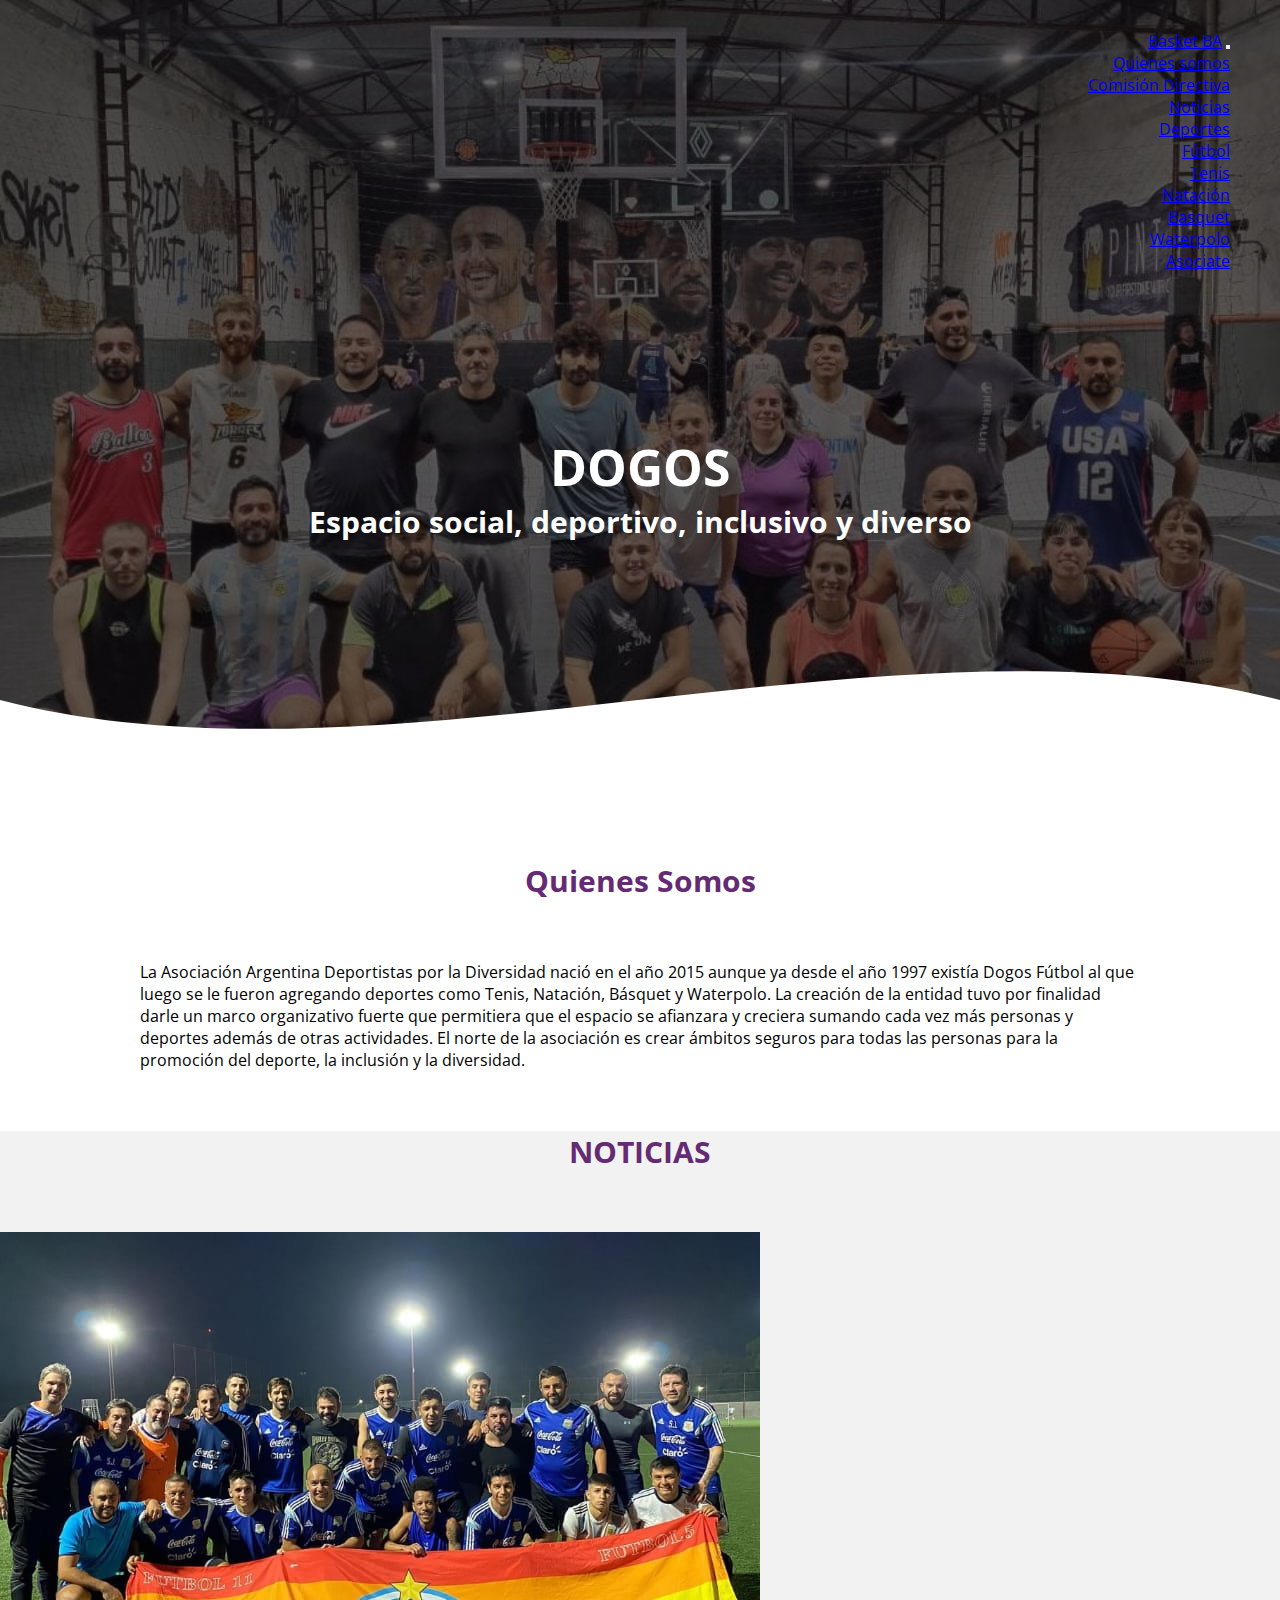
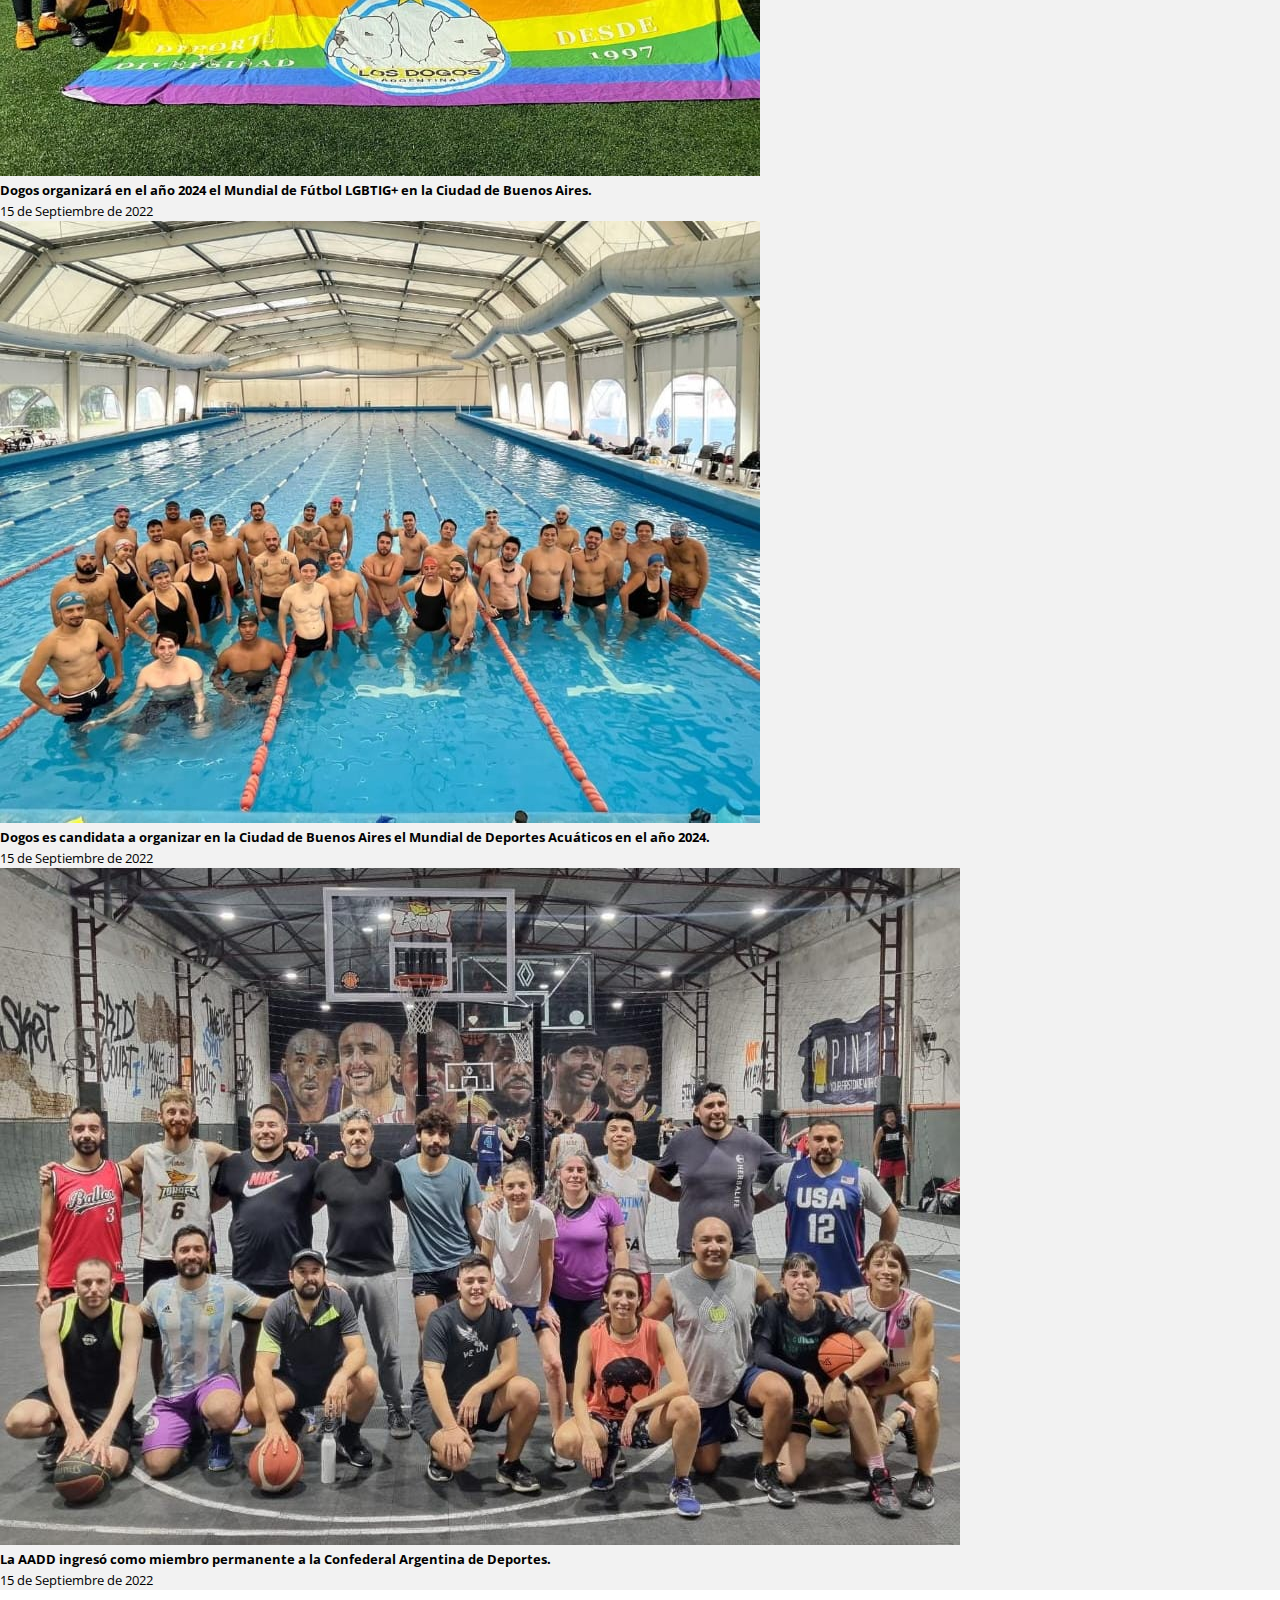
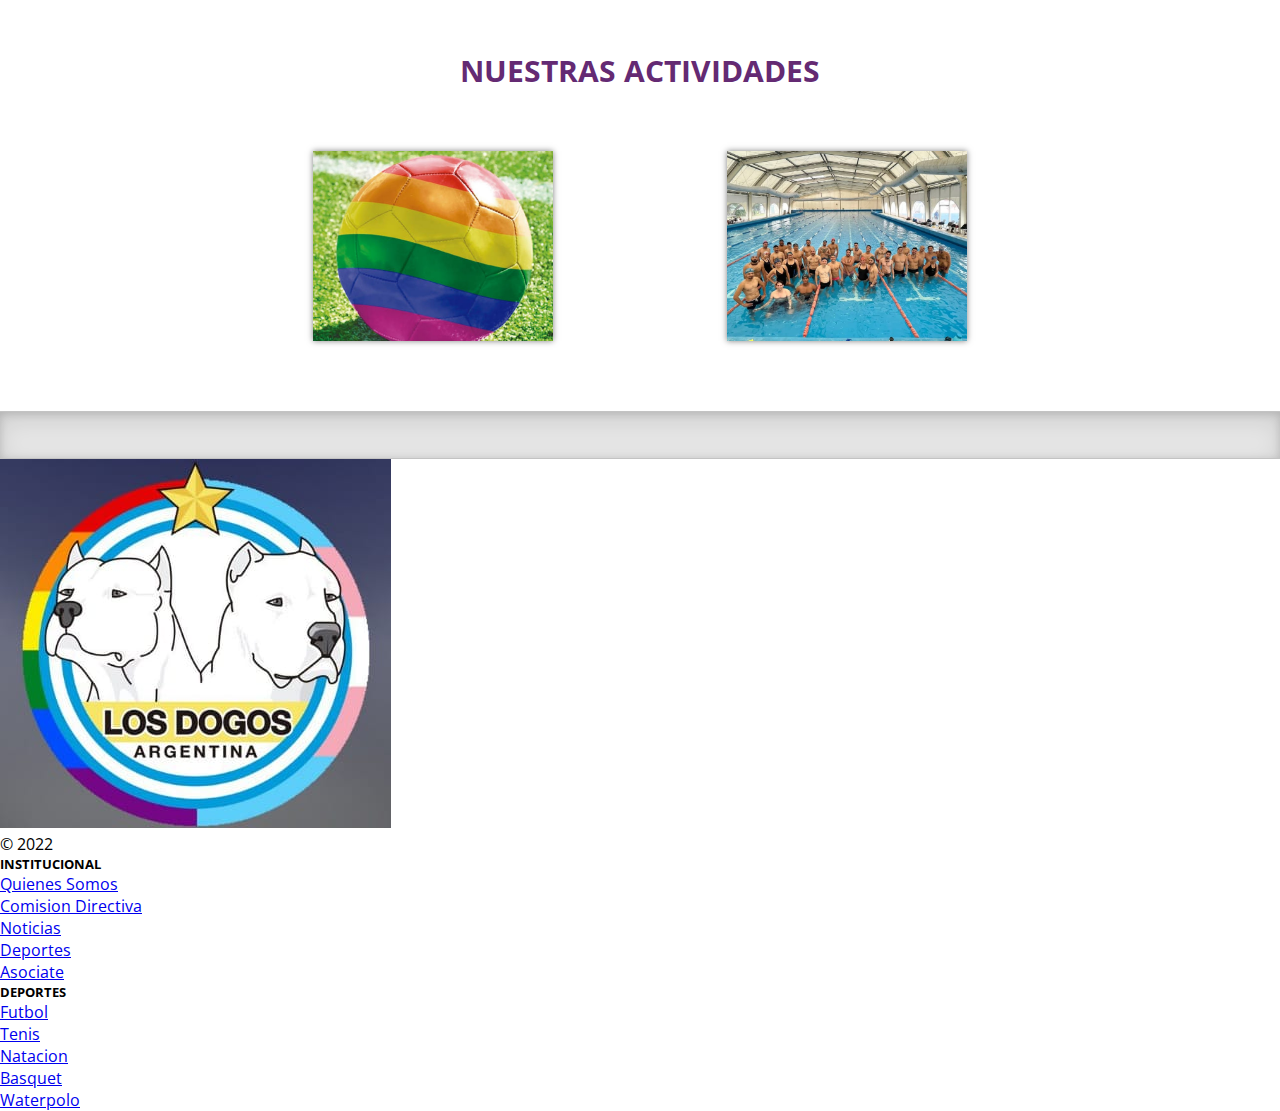
==== web/index2.html @ 5bcd7b4d "se incorpora index2.html de prueba" ====
<!DOCTYPE html>
<html lang="es">
<head>
    <meta charset="UTF-8">
    <meta http-equiv="X-UA-Compatible" content="IE=edge">
    <meta name="viewport" content="width=device-width, initial-scale=1.0">
    <title>ResponsiveWebCSS</title>
    <link rel="shortcut icon" href="img/favicon.ico" type="image/x-icon">
    <link rel="stylesheet" href="css/styles.css">
    <link rel="preconnect" href="https://fonts.googleapis.com">
    <link rel="preconnect" href="https://fonts.gstatic.com" crossorigin>
    <link href="https://fonts.googleapis.com/css2?family=Open+Sans:wght@300;400;700;800&display=swap" rel="stylesheet">
    <link href="https://cdn.jsdelivr.net/npm/bootstrap@5.2.1/dist/css/bootstrap.min.css" rel="stylesheet" integrity="sha384-iYQeCzEYFbKjA/T2uDLTpkwGzCiq6soy8tYaI1GyVh/UjpbCx/TYkiZhlZB6+fzT" crossorigin="anonymous">
</head>
<body>
    <header>
        <nav class="navbar navbar-expand-lg bg-light">
        <div class="container-fluid">
          <a class="navbar-brand text-white" href="#">Basket BA</a>
          <button class="navbar-toggler" type="button" data-bs-toggle="collapse" data-bs-target="#navbarNavDropdown" aria-controls="navbarNavDropdown" aria-expanded="false" aria-label="Toggle navigation">
            <span class="navbar-toggler-icon"></span>
          </button>
          <div class="collapse navbar-collapse" id="navbarNavDropdown">
            <ul class="navbar-nav">
              <li class="nav-item">
                <a class="nav-link active text-white" aria-current="page" href="#">Quienes somos</a>
              </li>
              <li class="nav-item">
                <a class="nav-link active text-white" href="#">Comisión Directiva</a>
              </li>
              <li class="nav-item">
                <a class="nav-link active text-white" href="#">Noticias</a>
              </li>
              <li class="nav-item dropdown">
                <a class="nav-link dropdown-toggle active text-white" href="#" role="button" data-bs-toggle="dropdown" aria-expanded="false">
                  Deportes
                </a>
                <ul class="dropdown-menu">
                  <li><a class="dropdown-item text-white" href="#">Fútbol</a></li>
                  <li><a class="dropdown-item text-white" href="#">Tenis</a></li>
                  <li><a class="dropdown-item text-white" href="#">Natación</a></li>
                  <li><a class="dropdown-item text-white" href="#">Basquet</a></li>
                  <li><a class="dropdown-item text-white" href="#">Waterpolo</a></li>
                </ul>
              </li>
              <li class="nav-item">
                <a class="nav-link active text-white" href="#">Asociate</a>
              </li>
            </ul>
          </div>
        </div>
      </nav>
        <section class="textos-header">
            <h1>DOGOS</h1>
            <h2>Espacio social, deportivo, inclusivo y diverso</h2>
        </section>
        <div class="wave" style="height: 150px; overflow: hidden;" ><svg viewBox="0 0 500 150" preserveAspectRatio="none" style="height: 100%; width: 100%;"><path d="M0.00,49.98 C149.99,150.00 349.20,-49.98 500.00,49.98 L500.00,150.00 L0.00,150.00 Z" style="stroke: none; fill: #fff;"></path></svg></div>
    </header>
    <main>
        <section class="contenedor sobre-nosotros">
            <h2 class="titulo">Quienes Somos</h2>
            <div class="contenedor-sobre-nosotros">
                <p>La Asociación Argentina Deportistas por la Diversidad nació en el año 2015 aunque ya desde el año 1997 existía Dogos Fútbol al que luego se le fueron agregando deportes como Tenis, Natación, Básquet y Waterpolo.
                    La creación de la entidad tuvo por finalidad darle un marco organizativo fuerte que permitiera que el espacio se afianzara y creciera sumando cada vez más personas y deportes además de otras actividades.
                    El norte de la asociación es crear ámbitos seguros para todas las personas para la promoción del deporte, la inclusión y la diversidad.
                    </p>
            </div>
        </section>        
        <section class="portafolio">
            <div class="container-fluid">
                <h2 class="titulo">NOTICIAS</h2>
                <div class="container-fluid px-xl-4r px-2xl-10r">
                  <div class="row row-cols-1 row-cols-sm-1 row-cols-md-2 row-col-lg-3 my-3 justify-content-center">
                    <div class="col-12 col-md-6 mb-4 col-lg-4 p-0 px-md-2 px-lg-2">
                      <div class="card card-destacados rounded-xlg h-100 shadow">
                        <img class='card-img-top rounded-top-xlg' src='./images/noticia_futbol.jpg' alt='Card image'>                        
                        <div class="card-img-overlay card-img-autor d-none d-md-flex flex-row-reverse align-items-start">
                        </div>                        
                        <div class="card-body rounded-bottom-xlg">
                          <h5 class="card-title text-blue card-title-h-3r text-uppercase">Dogos organizará en el año 2024 el Mundial de Fútbol LGBTIG+ en la Ciudad de Buenos Aires.</h5>
                          <a href="#" class="stretched-link"></a>
                        </div>
                        <div class="card-footer text-muted rounded-bottom-xlg">
                          <small>15 de Septiembre de 2022</small>
                        </div>
                      </div>
                    </div>
                    <div class="col-12 col-md-6 mb-4 col-lg-4 p-0 px-md-2 px-lg-2">
                        <div class="card card-destacados rounded-xlg h-100 shadow">
                          <img class='card-img-top rounded-top-xlg' src='./images/noticia_natacion.jpg' alt='Card image'>                        
                          <div class="card-img-overlay card-img-autor d-none d-md-flex flex-row-reverse align-items-start">
                          </div>                        
                          <div class="card-body rounded-bottom-xlg">
                            <h5 class="card-title text-blue card-title-h-3r text-uppercase">Dogos es candidata a organizar en la Ciudad de Buenos Aires el Mundial de Deportes Acuáticos en el año 2024.</h5>
                            <a href="#" class="stretched-link"></a>
                          </div>
                          <div class="card-footer text-muted rounded-bottom-xlg">
                            <small>15 de Septiembre de 2022</small>
                          </div>
                        </div>
                      </div>                    
                      <div class="col-12 col-md-6 mb-4 col-lg-4 p-0 px-md-2 px-lg-2">
                        <div class="card card-destacados rounded-xlg h-100 shadow">
                          <img class='card-img-top rounded-top-xlg' src='./images/noticia_basquet.jpg' alt='Card image'>                        
                          <div class="card-img-overlay card-img-autor d-none d-md-flex flex-row-reverse align-items-start">
                          </div>                        
                          <div class="card-body rounded-bottom-xlg">
                            <h5 class="card-title text-blue card-title-h-3r text-uppercase">La AADD ingresó como miembro permanente a la Confederal Argentina de Deportes.</h5>
                            <a href="#" class="stretched-link"></a>
                          </div>
                          <div class="card-footer text-muted rounded-bottom-xlg">
                            <small>15 de Septiembre de 2022</small>
                          </div>
                        </div>
                      </div>                     
                  </div>
                </div>
              </div>
        </section>                
        <section class="">
            <div class="contenedor">
                <h2 class="titulo">NUESTRAS ACTIVIDADES</h2>
                <div class="galeria-port">
                    <div class="imagen-port">
                        <img src="./images/actividad_futbol.jpg" alt="">
                        <!-- <div class="hover-galeria">
                            <img src="./images/actividad_natacion.jpg" alt="">
                            <p>Nuestro trabajo</p>
                        </div> -->
                    </div>
                    <div class="imagen-port">
                        <img src="./images/noticia_natacion.jpg" alt="">
                        <!-- <div class="hover-galeria">
                            <img src="img/target.png" alt="">
                            <p>Nuestro trabajo</p>
                        </div> -->
                    </div>
                    
                </div>
            </div>
        </section>   
    </main>
    <div class="b-divider"></div>

    <div class="container-fluid">
        <footer class="row row-cols-1 row-cols-sm-2 row-cols-md-5 py-5 my-5 border-top">
          <div class="col mb-3">            
            <img src="./images/logo.jpg" alt="logo">
            <p class="text-muted">&copy; 2022</p>
          </div>
      
          <div class="col mb-3">
      
          </div>
      
          <div class="col mb-3">
            <h5>INSTITUCIONAL</h5>
            <ul class="nav flex-column">
              <li class="nav-item mb-2"><a href="#" class="nav-link p-0 text-muted">Quienes Somos</a></li>
              <li class="nav-item mb-2"><a href="#" class="nav-link p-0 text-muted">Comision Directiva</a></li>
              <li class="nav-item mb-2"><a href="#" class="nav-link p-0 text-muted">Noticias</a></li>
              <li class="nav-item mb-2"><a href="#" class="nav-link p-0 text-muted">Deportes</a></li>
              <li class="nav-item mb-2"><a href="#" class="nav-link p-0 text-muted">Asociate</a></li>
            </ul>
          </div>      
      
          <div class="col mb-3">
            <h5>DEPORTES</h5>
            <ul class="nav flex-column">
              <li class="nav-item mb-2"><a href="#" class="nav-link p-0 text-muted">Futbol</a></li>
              <li class="nav-item mb-2"><a href="#" class="nav-link p-0 text-muted">Tenis</a></li>
              <li class="nav-item mb-2"><a href="#" class="nav-link p-0 text-muted">Natacion</a></li>
              <li class="nav-item mb-2"><a href="#" class="nav-link p-0 text-muted">Basquet</a></li>
              <li class="nav-item mb-2"><a href="#" class="nav-link p-0 text-muted">Waterpolo</a></li>
            </ul>
          </div>         
        </footer>       
      </div>
</body>
<script src="https://cdn.jsdelivr.net/npm/bootstrap@5.2.1/dist/js/bootstrap.bundle.min.js" integrity="sha384-u1OknCvxWvY5kfmNBILK2hRnQC3Pr17a+RTT6rIHI7NnikvbZlHgTPOOmMi466C8" crossorigin="anonymous"></script>
</html>
---- web/css/styles.css ----
*{
    margin: 0;
    padding: 0;
    box-sizing: border-box;
}

body{
    font-family: 'open sans';
}
.contenedor{
    padding: 60px 0;
    width: 90%;
    max-width: 1000px;
    margin: auto;
    overflow: hidden;    
}
.titulo{
    color: #642a73;
    font-size: 30px;
    text-align: center;
    margin-bottom: 60px;
}
/* Header */
header{
    width: 100%;
    height: 800px;
    background: #FF0099;  /* fallback for old browsers */
    background: -webkit-linear-gradient(to right, hsla(324, 100%, 2%, 0.875), hsla(330, 25%, 3%, 0.609)), url(../images/basquet.jpg);  /* Chrome 10-25, Safari 5.1-6 */
    background: linear-gradient(to right, hsla(330, 10%, 4%, 0.629), hsla(330, 25%, 3%, 0.609)), url(../images/basquet.jpg); /* W3C, IE 10+/ Edge, Firefox 16+, Chrome 26+, Opera 12+, Safari 7+ */
    background-size: cover;
    background-attachment: fixed;
    position: relative;
}
nav{
    text-align: right;
    padding: 30px 50px 0 0;
}
nav > a{
    color: #fff;
    font-weight: 300;
    text-decoration: none;
    margin-right: 10px;
}
nav > a:hover{
    text-decoration: underline;
}
header .textos-header{
    display: flex;
    height: 430px;
    width: 100%;
    align-items: center;
    justify-content: center;
    flex-direction: column;
    text-align: center;
}

header .navbar {
    background-color: transparent !important;
  }

.textos-header h1{
    font-size: 50px;
    color: #fff;
}
.textos-header h2{
    font-size: 30px;
    color: #fff;
}
.wave{
    position: absolute;
    bottom: 0;
    width: 100%;
}
.header .navbar {
  background-color: transparent !important;
}
/* About us */
.contenedor-sobre-nosotros{
    display: flex;
    justify-content: space-evenly;
}
.imagen-about-us{
    width: 48%;
}
.sobre-nosotros .contenido-textos{
    width: 48%;
}
.contenido-textos h3{
    margin-bottom: 15px;
}
.contenido-textos h3 span{
    background: #4d0686;
    color: #fff;
    border-radius: 50%;
    display: inline-block;
    text-align: center;
    width: 30px;
    height: 30px;
    padding: 2px;
    box-shadow: 0 0 6px 0 rgba(0,0,0, .5);
    margin-right: 5px;
}
.contenido-textos p{
    padding: 0px 0px 30px 15px;
    font-weight: 300;
    text-align: justify;
}
/* Galeria */
.portafolio{
    background:#f2f2f2;
}
.galeria-port{
    display: flex;
    justify-content: space-evenly;
    flex-wrap: wrap;
}
.imagen-port{
    width: 24%;
    margin-bottom: 10px;
    overflow: hidden;
    position: relative;
    cursor: pointer;
    box-shadow: 0 0 6px 0 rgba(0,0,0, .5);
}
.imagen-port > img{
    width: 100%;
    height: 100%;
    object-fit: cover;
    display: block;
}
.hover-galeria{
    position: absolute;
    width: 100%;
    height: 100%;
    top: 0;
    transform: scale(0);
    background: hsla(273,91%,27%,0.7);
    transition: transform .5s;
    display: flex;
    justify-content: center;
    align-items: center;
    flex-direction: column;
}
.hover-galeria img{
    width: 50px;
}
.hover-galeria p{
    color: #fff;
}
.imagen-port:hover .hover-galeria{
    transform: scale(1);
}
/* Clientes */
.cards{
    display: flex;
    justify-content: space-evenly;
}
.cards .card{
    background: #4d0686;
    display: flex;
    width: 46%;
    height: 200px;
    align-items: center;
    justify-content: space-evenly;
    border-radius: 5px;
    box-shadow: 0 0 6px 0 rgba(0,0,0, .6);
}
.cards .card img{
    width: 100px;
    height: 100px;
    object-fit: cover;
    border: 3px solid #fff;
    border-radius: 50%;
    display: block;
}
.cards .card > .contenido-texto-card{
    width: 60%;
    color: #fff;
}
.cards .card > .contenido-texto-card p{
    font-weight: 300;
    padding-top: 5px;
}
/* Our team */
.about-services{
    padding-bottom: 30px;
}
.servicio-cont{
    display: flex;
    justify-content: space-between;
    align-items: center;
}
.servicio-ind{
    width: 28%;
    text-align: center;
}
.servicio-ind img{
    width: 90%;
}
.servicio-ind h3{
    margin: 10px 0;
}
.servicio-ind p{
    font-weight: 300;
    text-align: justify;
}
/* footer */
/* footer{
    background: #414141;
    padding: 60px 0 30px 0;
    margin: auto;
    overflow: hidden;
} */

.titulo-final{
    text-align: center;
    font-size: 24px;
    margin: 20px 0 0 0;
    color: #9e9797
}
@media screen and (max-width:900px){ 
    header{
        background-position: center;
    }
    .contenedor-sobre-nosotros{
        flex-direction: column;
        justify-content: center;
        align-items: center;        
    }
    .sobre-nosotros .contenido-textos{
        width: 90%;
    }
    .imagen-about-us{
        width: 90%;
    }
    /* Galery */
    .imagen-port{
        width: 44%;
    }
    /* Clients */
    .cards{
        flex-direction: column;
        justify-content: center;
        align-items: center;
    }
    .cards .card{
        width: 90%;
    }
    .cards .card:first-child{
        margin-bottom: 30px;
    }
    /* Services */
    .servicio-cont{
        justify-content: center;
        flex-direction: column;
    }
    .servicio-ind{
        width: 100%;
        text-align: center;
    }
    .servicio-ind:nth-child(1), .servicio-ind:nth-child(2){
        margin-bottom: 60px;
    }
    .servicio-ind img{
        width: 90%;
    }
}
@media screen and (max-width:500px){
    nav{
        text-align: center;
        padding: 30px 0 0 0;
    }
    nav > a{
        margin-right:5px ;
    }
    .textos-header h1{
        font-size: 35px;
    }
    .textos-header h2{
        font-size: 20px;
    }
    /* About us */
    main .sobre-nosotros{
        padding: 30px 0 60px 0;
    }
    .imagen-about-us{
        margin-bottom: 60px;
        width: 99%;
    }
    .sobre-nosotros .contenido-textos{
        width: 95%;
    }
    /*  galery */
    .imagen-port{
        width: 95%;
    }
    /*  Clientes */
    .cards .card{
        height: 450px;
        display: flex;
        flex-direction: column;
        align-items: center;        
    }
    .cards .card img{
        width: 90px;
        height: 90px;
    }
    /*  footer */
    .contenedor-footer{
        flex-direction: column;
        border: none;
    }
    .content-foo{
        margin-bottom: 20px;
        text-align: center;
    }
    .content-foo h4{
        border: none;
    }
    .content-foo P{
        color: #CCC;
        border-bottom: 1px solid #f2f2f2;
        padding-bottom: 20px;
    }
    .titulo-final{
        font-size: 20px;
    }
}

/* Nuevo */
.bd-placeholder-img {
    font-size: 1.125rem;
    text-anchor: middle;
    -webkit-user-select: none;
    -moz-user-select: none;
    user-select: none;
  }

  @media (min-width: 768px) {
    .bd-placeholder-img-lg {
      font-size: 3.5rem;
    }
  }

  .b-divider {
    height: 3rem;
    background-color: rgba(0, 0, 0, .1);
    border: solid rgba(0, 0, 0, .15);
    border-width: 1px 0;
    box-shadow: inset 0 .5em 1.5em rgba(0, 0, 0, .1), inset 0 .125em .5em rgba(0, 0, 0, .15);
  }

  .b-example-vr {
    flex-shrink: 0;
    width: 1.5rem;
    height: 100vh;
  }

  .bi {
    vertical-align: -.125em;
    fill: currentColor;
  }

  .nav-scroller {
    position: relative;
    z-index: 2;
    height: 2.75rem;
    overflow-y: hidden;
  }

  .nav-scroller .nav {
    display: flex;
    flex-wrap: nowrap;
    padding-bottom: 1rem;
    margin-top: -1px;
    overflow-x: auto;
    text-align: center;
    white-space: nowrap;
    -webkit-overflow-scrolling: touch;
  }
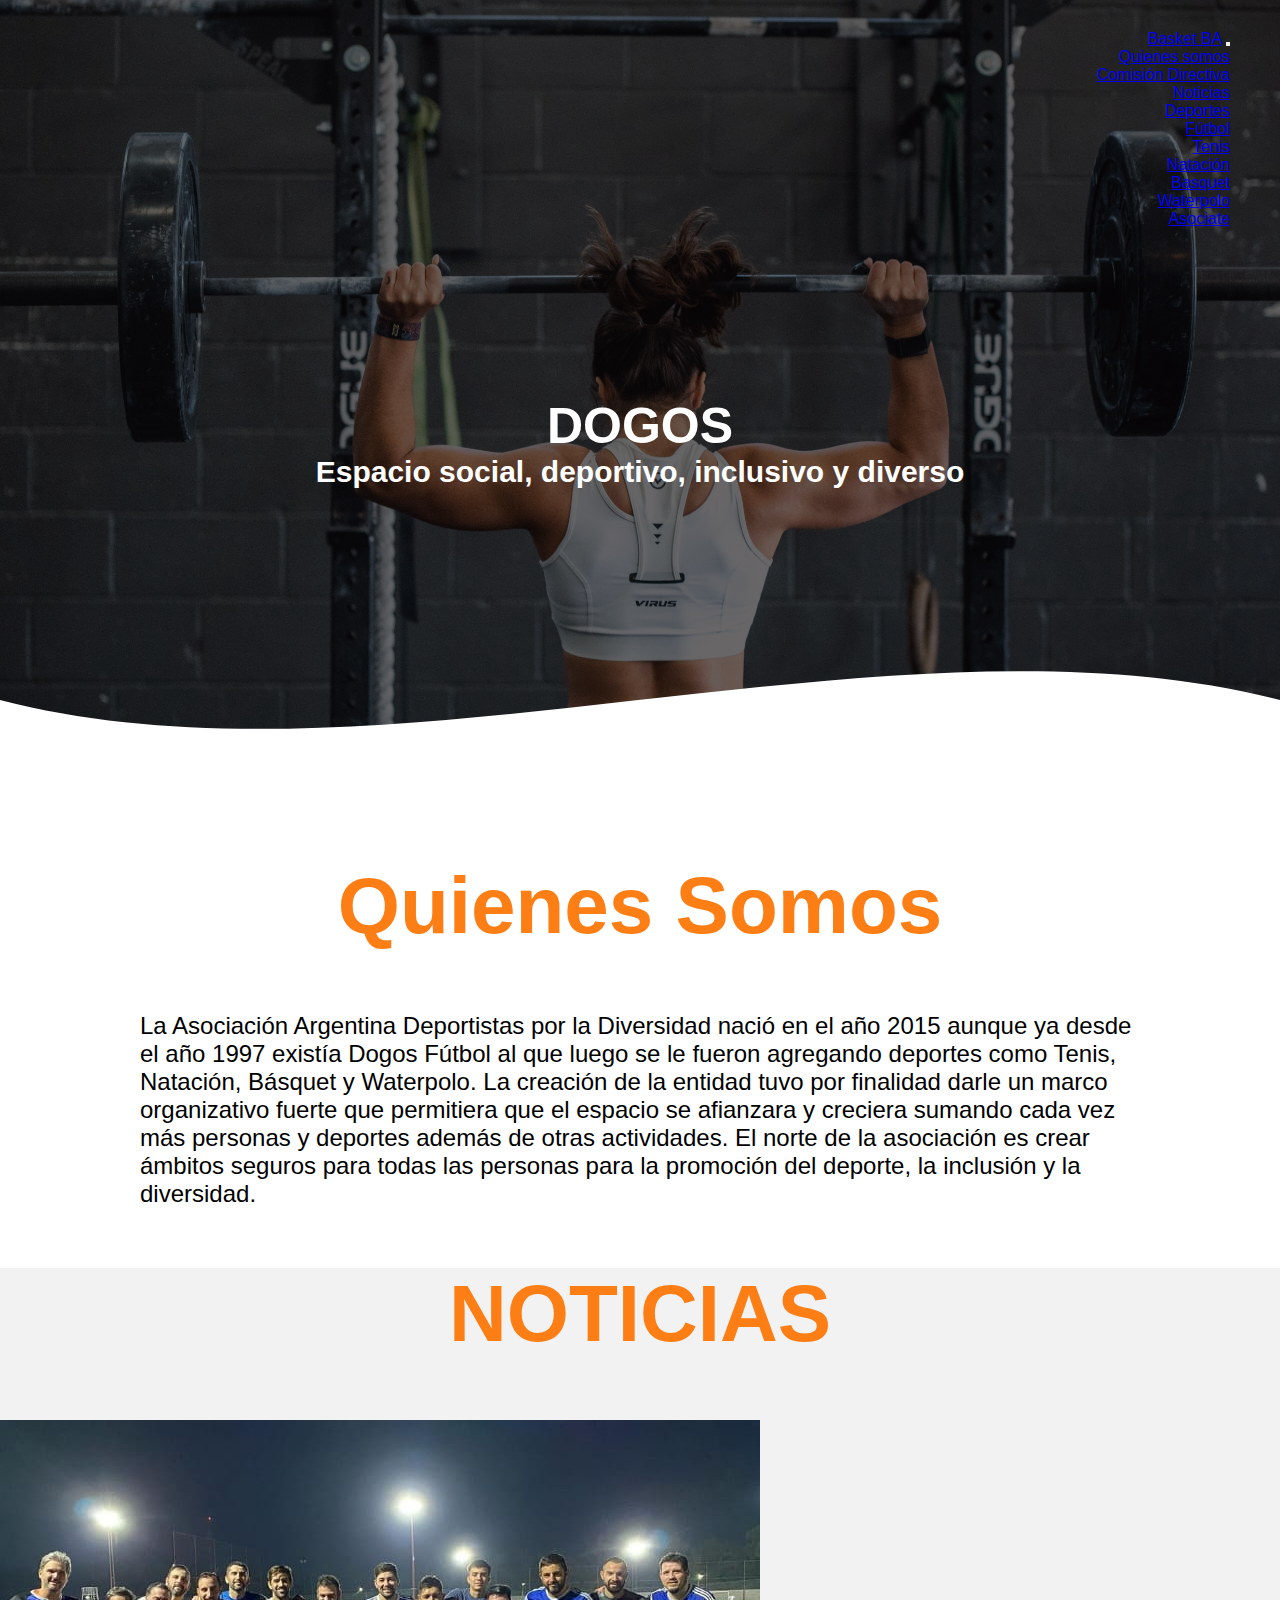
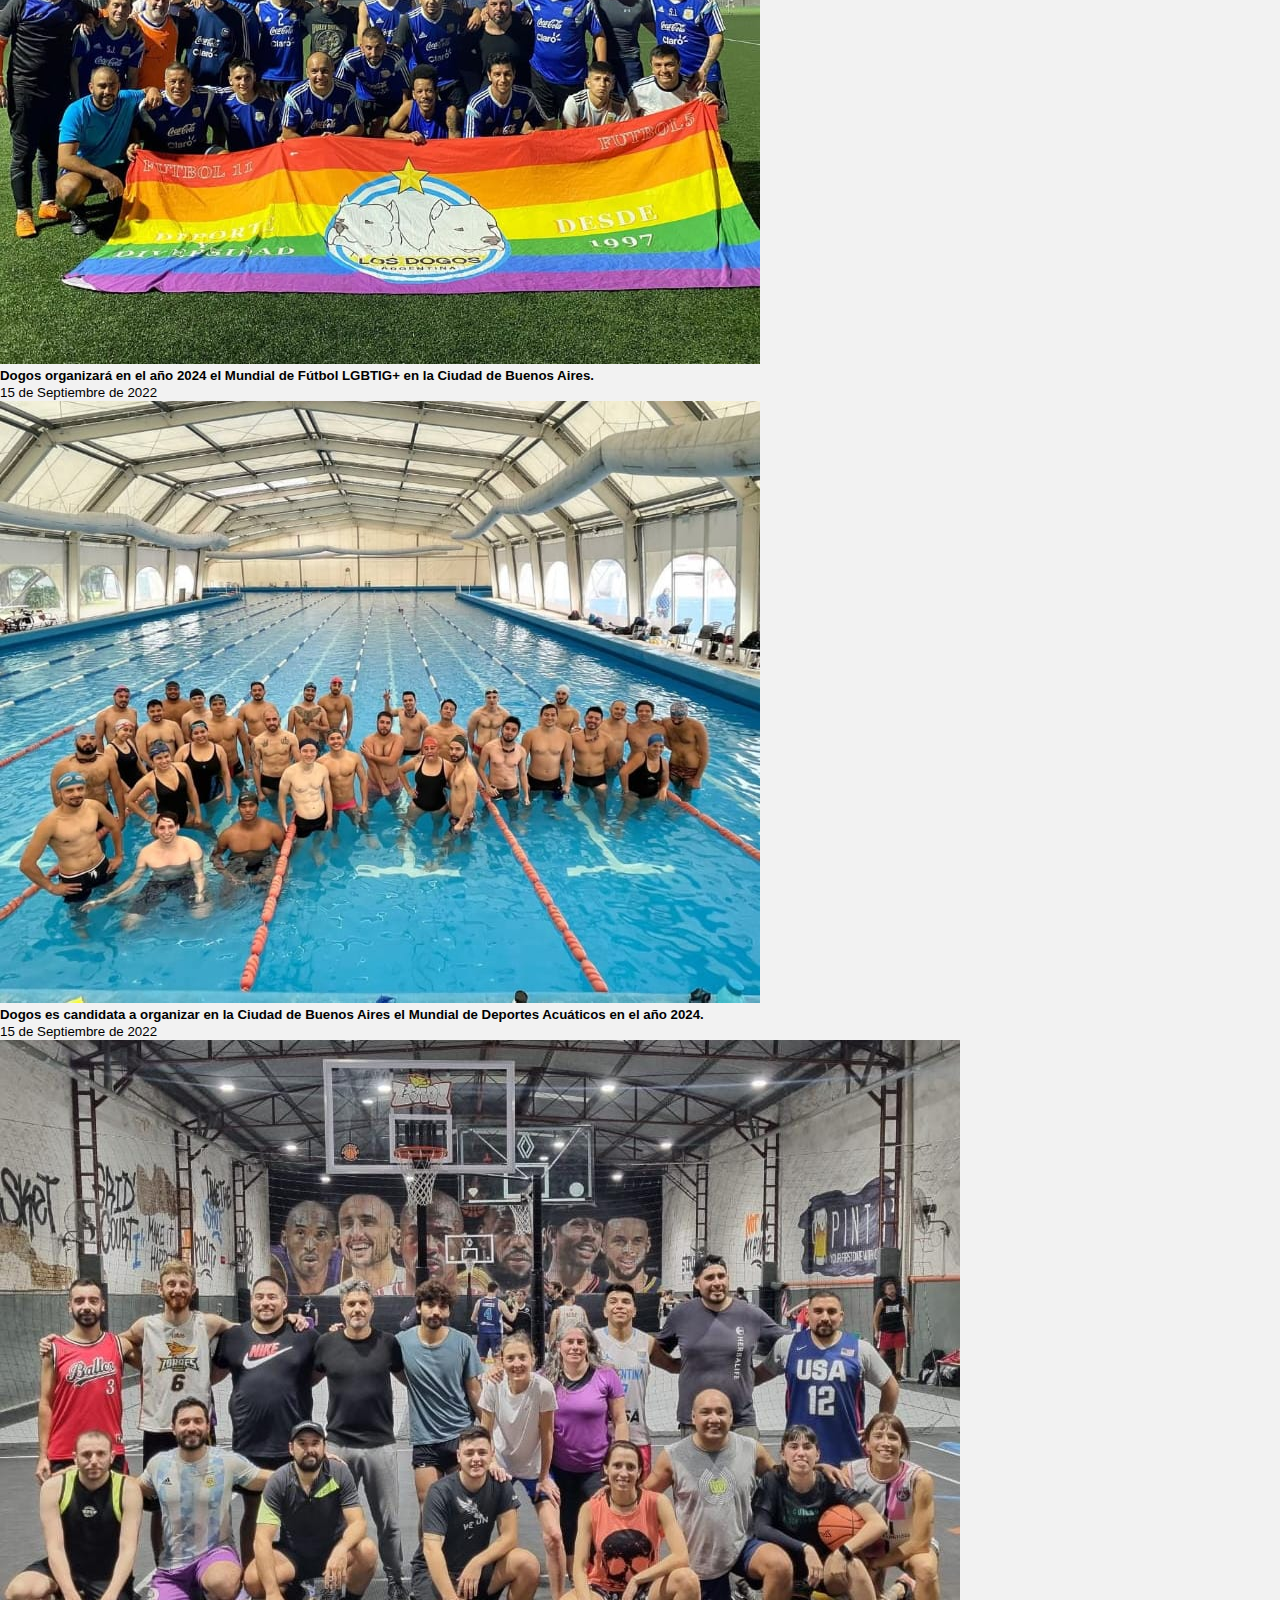
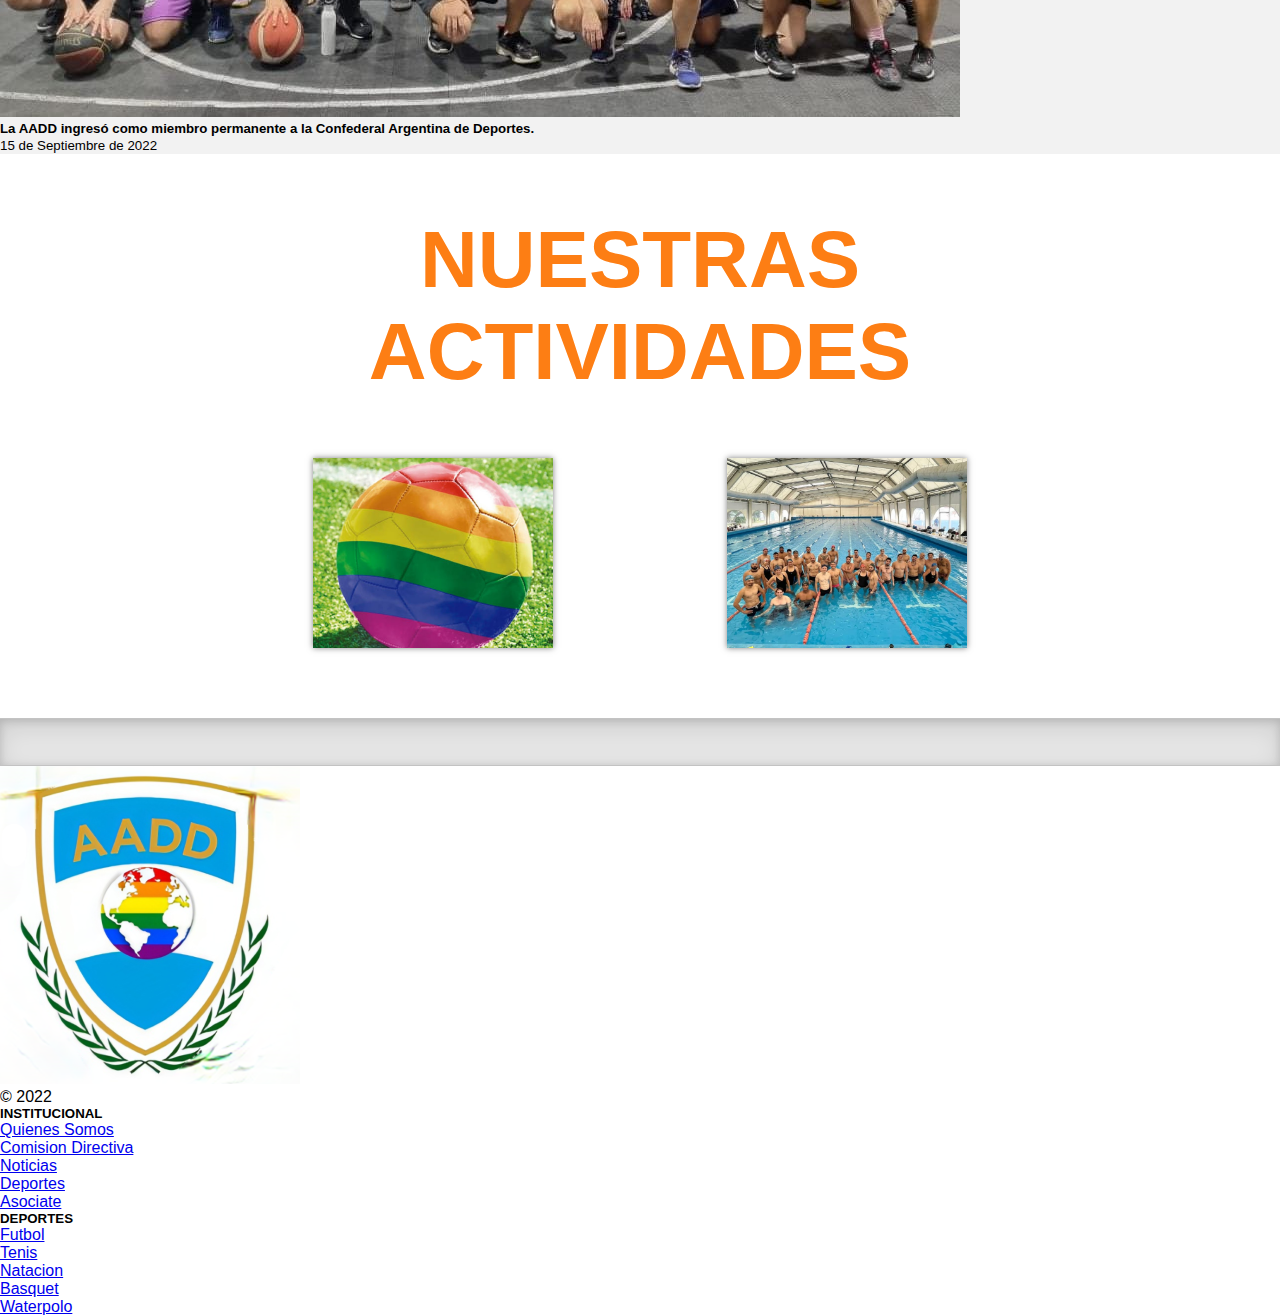
==== commit 87203c3e: "cambio de imagenes y fuentes" ====
--- a/web/index2.html
+++ b/web/index2.html
@@ -144,8 +144,8 @@
 
     <div class="container-fluid">
         <footer class="row row-cols-1 row-cols-sm-2 row-cols-md-5 py-5 my-5 border-top">
-          <div class="col mb-3">            
-            <img src="./images/logo.jpg" alt="logo">
+          <div class="mx-auto col mb-3">            
+            <img class="logo-footer" src="./images/logo_aadd.png" alt="logo">
             <p class="text-muted">&copy; 2022</p>
           </div>
       
--- a/web/css/styles.css
+++ b/web/css/styles.css
@@ -5,7 +5,8 @@
 }
 
 body{
-    font-family: 'open sans';
+    font-family: lato, sans-serif;
+    /* font-size: 2rem; */
 }
 .contenedor{
     padding: 60px 0;
@@ -15,8 +16,8 @@
     overflow: hidden;    
 }
 .titulo{
-    color: #642a73;
-    font-size: 30px;
+    color: #fd7e14;
+    font-size: 80px;
     text-align: center;
     margin-bottom: 60px;
 }
@@ -25,8 +26,8 @@
     width: 100%;
     height: 800px;
     background: #FF0099;  /* fallback for old browsers */
-    background: -webkit-linear-gradient(to right, hsla(324, 100%, 2%, 0.875), hsla(330, 25%, 3%, 0.609)), url(../images/basquet.jpg);  /* Chrome 10-25, Safari 5.1-6 */
-    background: linear-gradient(to right, hsla(330, 10%, 4%, 0.629), hsla(330, 25%, 3%, 0.609)), url(../images/basquet.jpg); /* W3C, IE 10+/ Edge, Firefox 16+, Chrome 26+, Opera 12+, Safari 7+ */
+    background: -webkit-linear-gradient(to right, hsla(324, 100%, 2%, 0.875), hsla(330, 25%, 3%, 0.609)), url(../images/home.jpg);  /* Chrome 10-25, Safari 5.1-6 */
+    background: linear-gradient(to right, hsla(330, 10%, 4%, 0.629), hsla(330, 25%, 3%, 0.609)), url(../images/home.jpg); /* W3C, IE 10+/ Edge, Firefox 16+, Chrome 26+, Opera 12+, Safari 7+ */
     background-size: cover;
     background-attachment: fixed;
     position: relative;
@@ -78,6 +79,7 @@
 .contenedor-sobre-nosotros{
     display: flex;
     justify-content: space-evenly;
+    font-size: 1.5rem;
 }
 .imagen-about-us{
     width: 48%;
@@ -280,8 +282,11 @@
         font-size: 20px;
     }
     /* About us */
-    main .sobre-nosotros{
-        padding: 30px 0 60px 0;
+    .sobre-nosotros{
+        padding: 30px 0 60px 0;        
+    }
+    .sobre-nosotros p {
+        font-size: 4rem;
     }
     .imagen-about-us{
         margin-bottom: 60px;
@@ -306,25 +311,7 @@
         height: 90px;
     }
     /*  footer */
-    .contenedor-footer{
-        flex-direction: column;
-        border: none;
-    }
-    .content-foo{
-        margin-bottom: 20px;
-        text-align: center;
-    }
-    .content-foo h4{
-        border: none;
-    }
-    .content-foo P{
-        color: #CCC;
-        border-bottom: 1px solid #f2f2f2;
-        padding-bottom: 20px;
-    }
-    .titulo-final{
-        font-size: 20px;
-    }
+    
 }
 
 /* Nuevo */
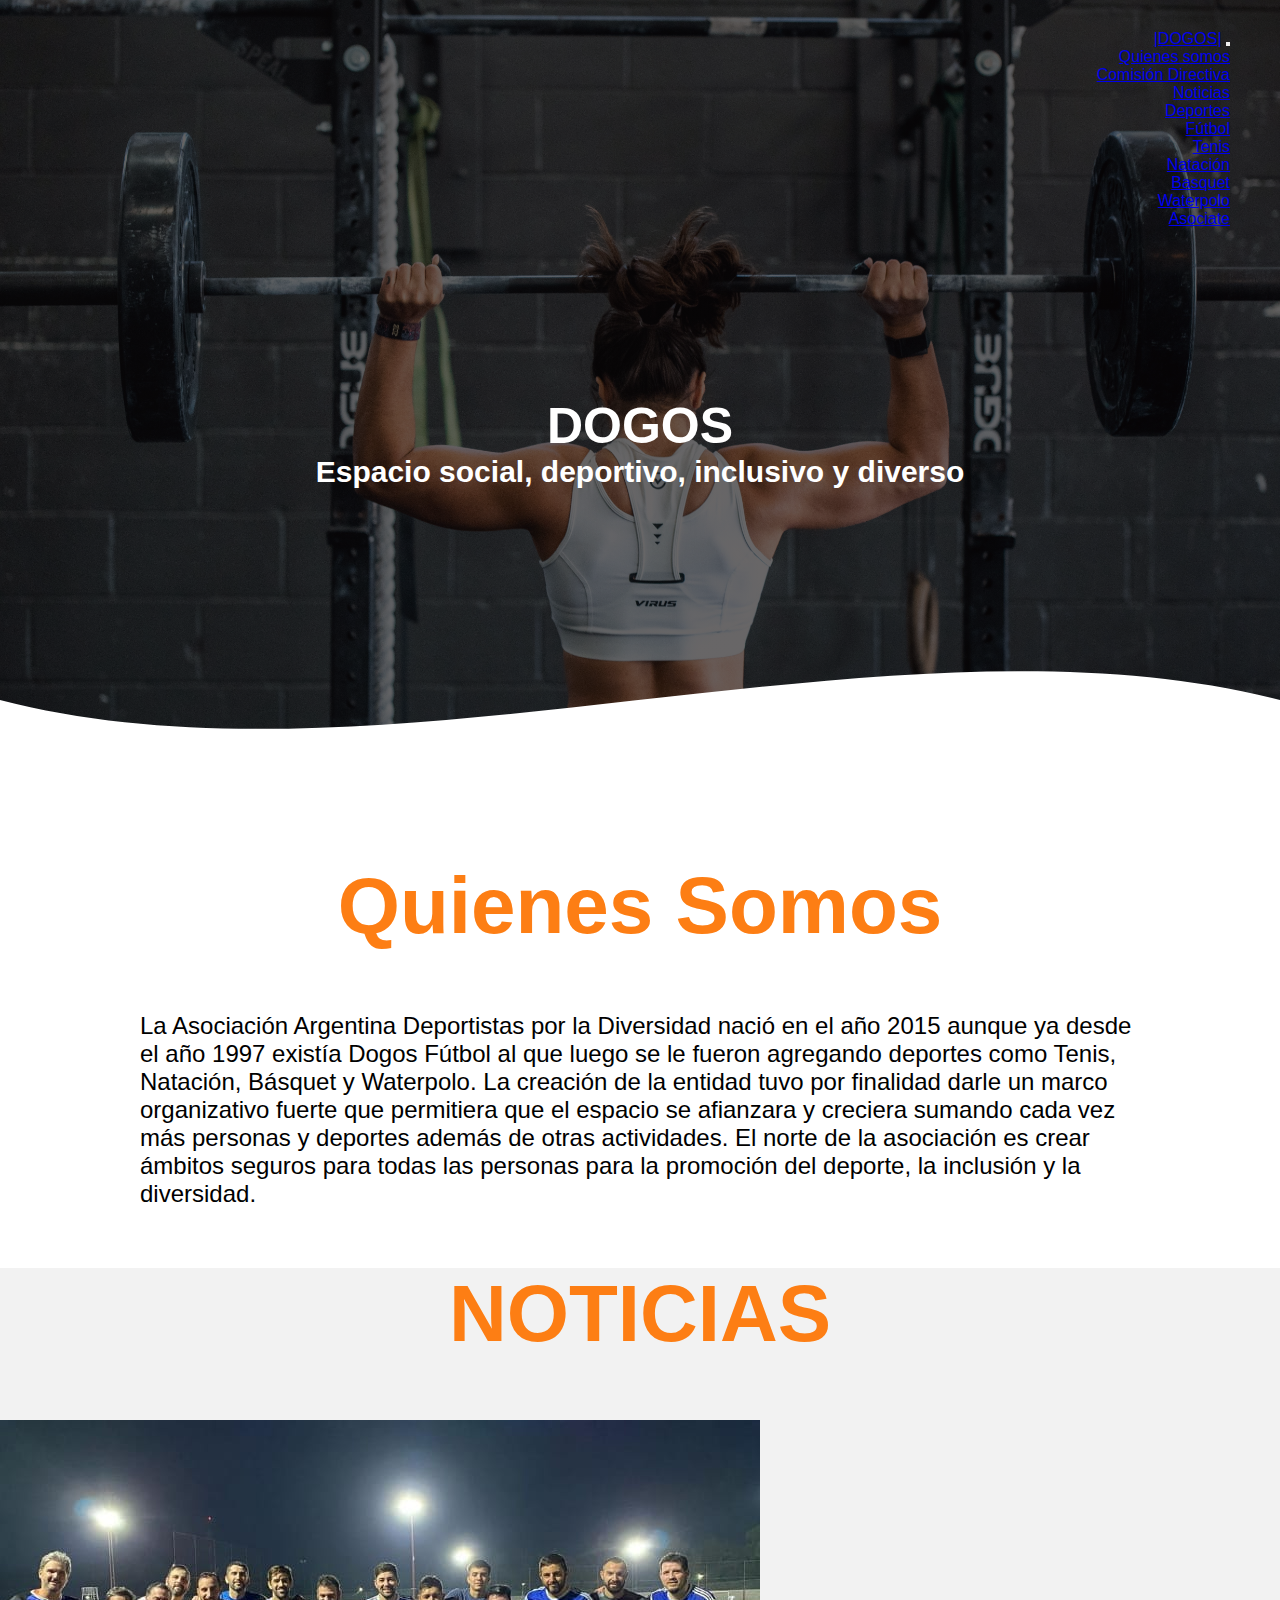
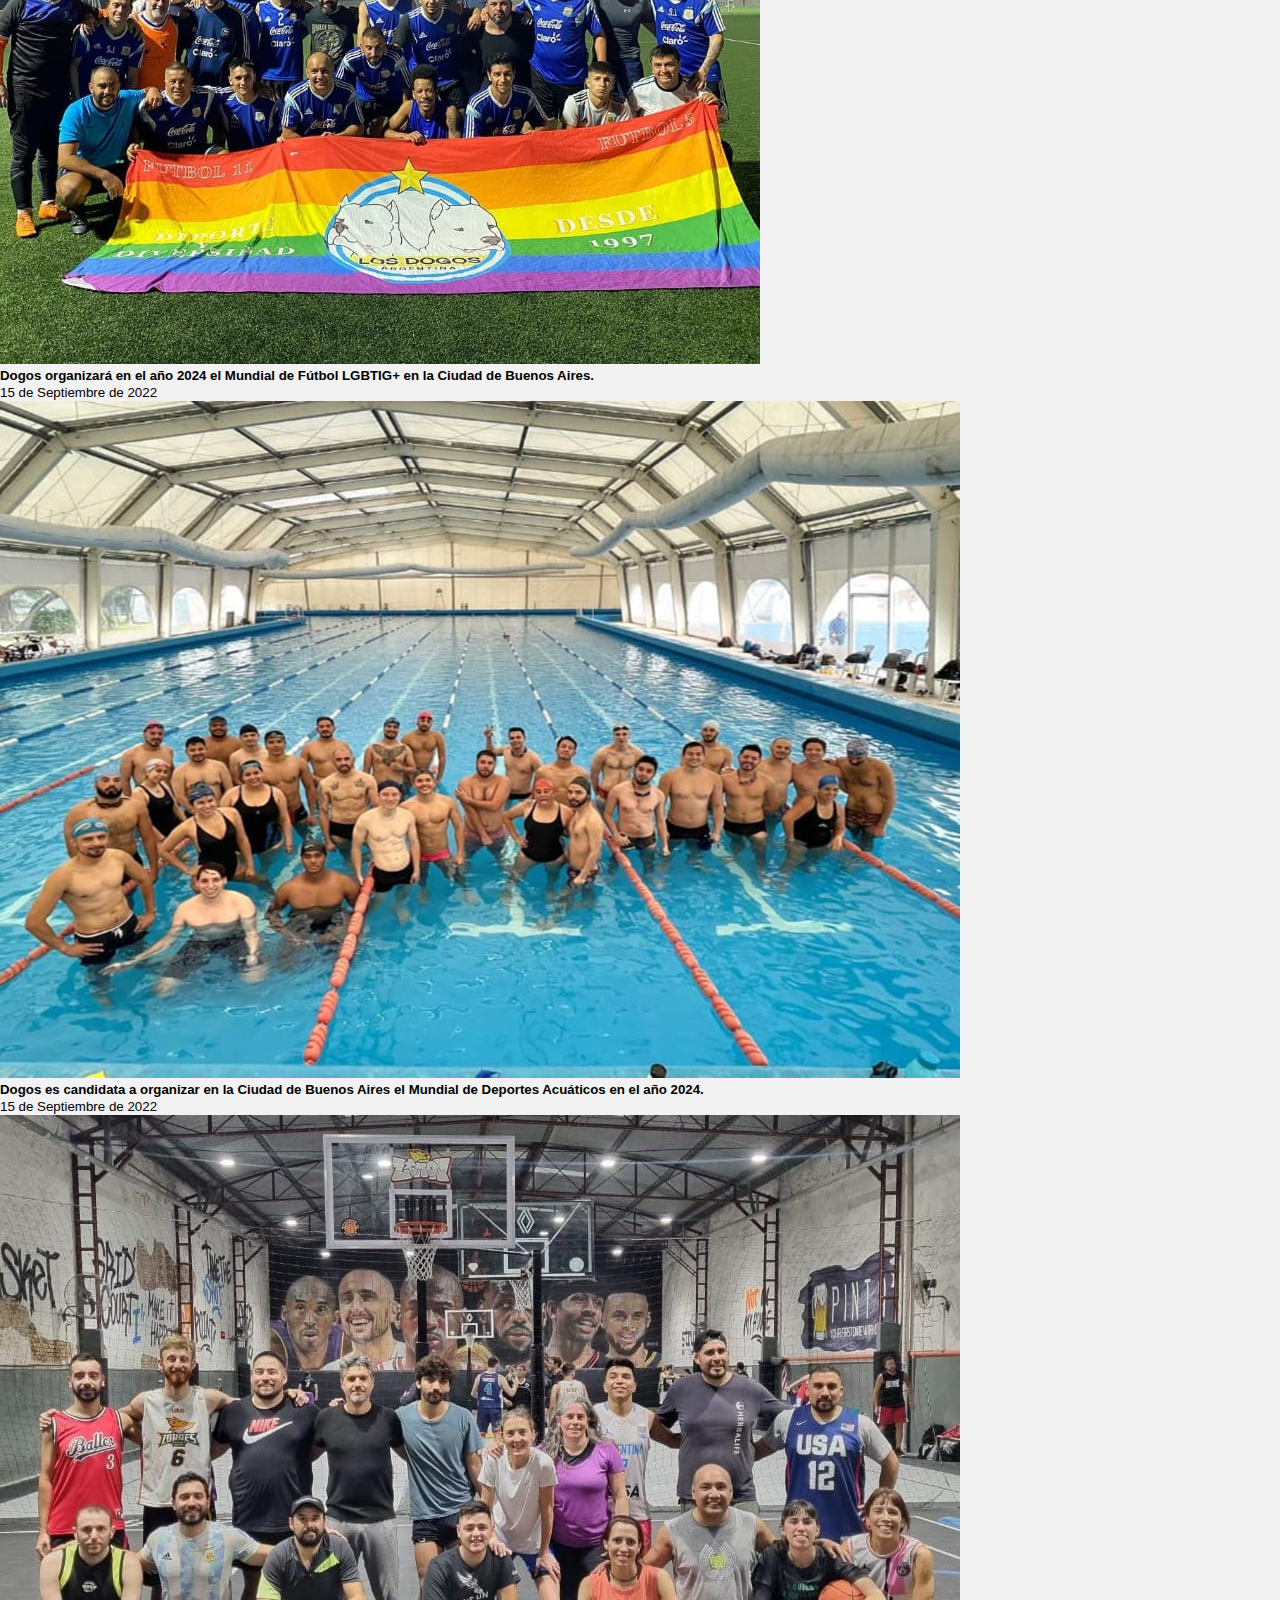
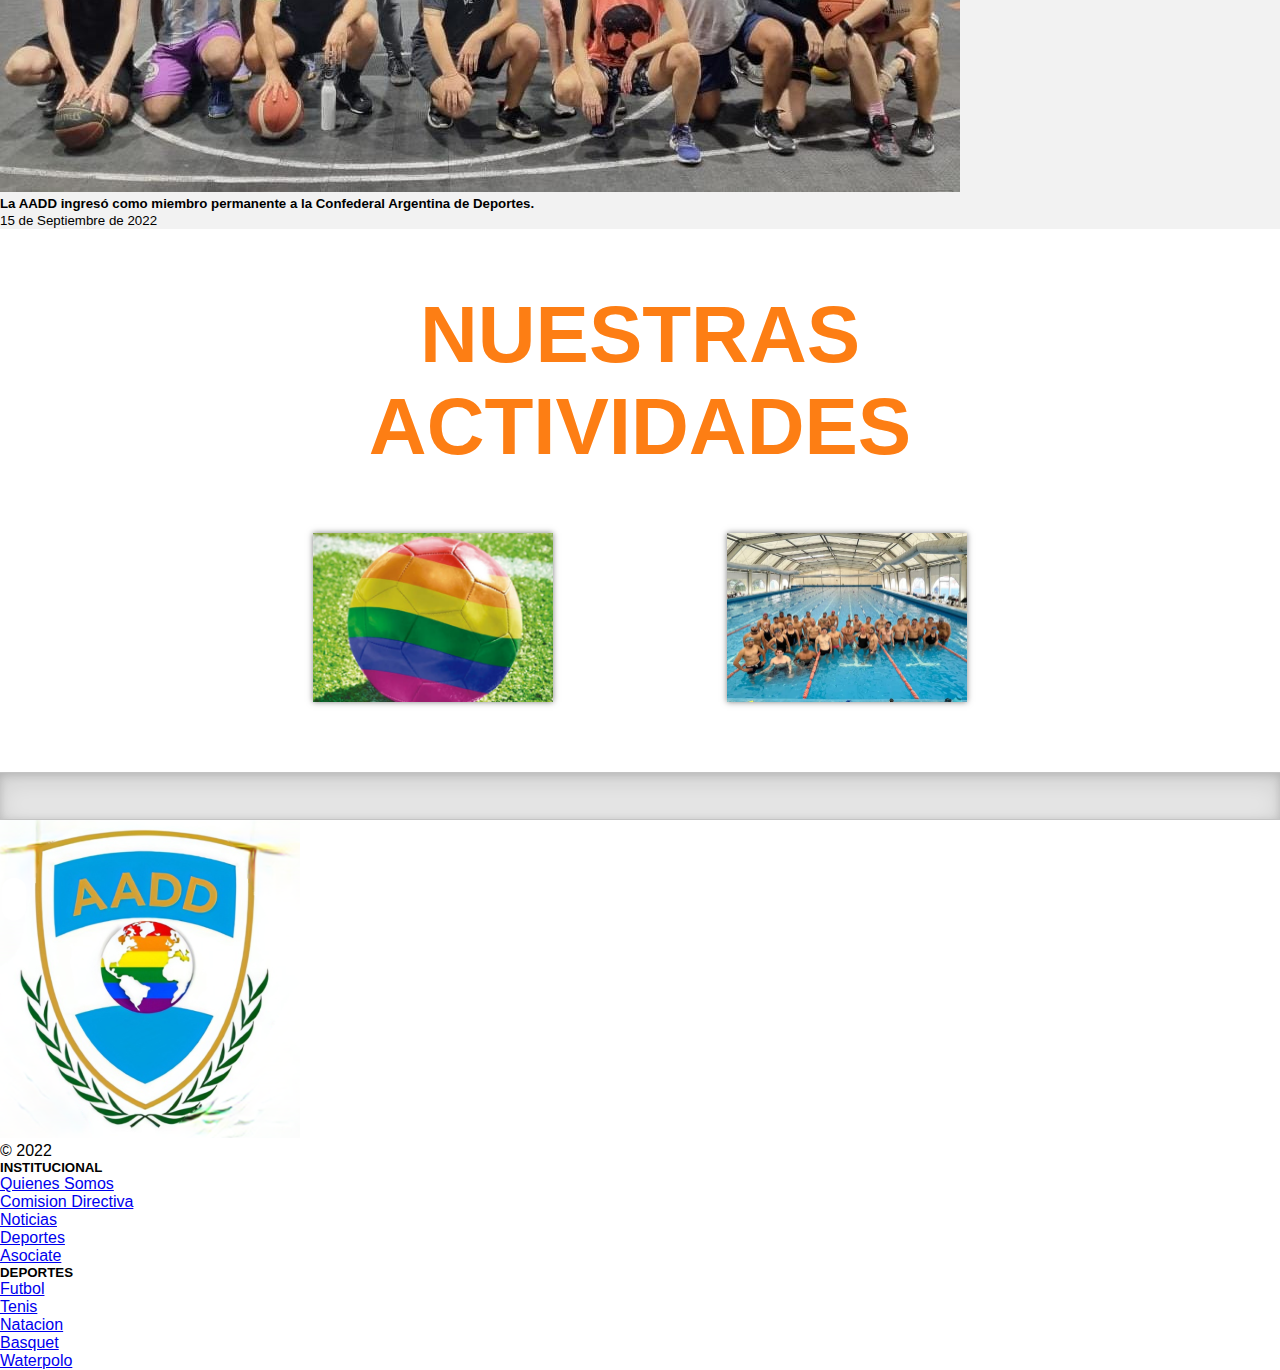
==== commit 4a114890: "favicon y correccion de imagen" ====
--- a/web/index2.html
+++ b/web/index2.html
@@ -4,8 +4,26 @@
     <meta charset="UTF-8">
     <meta http-equiv="X-UA-Compatible" content="IE=edge">
     <meta name="viewport" content="width=device-width, initial-scale=1.0">
-    <title>ResponsiveWebCSS</title>
-    <link rel="shortcut icon" href="img/favicon.ico" type="image/x-icon">
+    <title>Dogos</title>
+
+    <link rel="apple-touch-icon" sizes="57x57" href="images/fav/apple-icon-57x57.png">
+    <link rel="apple-touch-icon" sizes="60x60" href="images/fav/apple-icon-60x60.png">
+    <link rel="apple-touch-icon" sizes="72x72" href="images/fav/apple-icon-72x72.png">
+    <link rel="apple-touch-icon" sizes="76x76" href="images/fav/apple-icon-76x76.png">
+    <link rel="apple-touch-icon" sizes="114x114" href="images/fav/apple-icon-114x114.png">
+    <link rel="apple-touch-icon" sizes="120x120" href="images/fav/apple-icon-120x120.png">
+    <link rel="apple-touch-icon" sizes="144x144" href="images/fav/apple-icon-144x144.png">
+    <link rel="apple-touch-icon" sizes="152x152" href="images/fav/apple-icon-152x152.png">
+    <link rel="apple-touch-icon" sizes="180x180" href="images/fav/apple-icon-180x180.png">
+    <link rel="icon" type="image/png" sizes="192x192"  href="images/fav/android-icon-192x192.png">
+    <link rel="icon" type="image/png" sizes="32x32" href="images/fav/favicon-32x32.png">
+    <link rel="icon" type="image/png" sizes="96x96" href="images/fav/favicon-96x96.png">
+    <link rel="icon" type="image/png" sizes="16x16" href="images/fav/favicon-16x16.png">
+    <link rel="manifest" href="images/fav/manifest.json">
+    <meta name="msapplication-TileColor" content="#ffffff">
+    <meta name="msapplication-TileImage" content="images/fav/ms-icon-144x144.png">
+    <meta name="theme-color" content="#ffffff">
+    
     <link rel="stylesheet" href="css/styles.css">
     <link rel="preconnect" href="https://fonts.googleapis.com">
     <link rel="preconnect" href="https://fonts.gstatic.com" crossorigin>
@@ -14,9 +32,9 @@
 </head>
 <body>
     <header>
-        <nav class="navbar navbar-expand-lg bg-light">
+        <nav class="navbar navbar-expand-lg bg-light fw-bold">
         <div class="container-fluid">
-          <a class="navbar-brand text-white" href="#">Basket BA</a>
+          <a class="navbar-brand text-white" href="#">|DOGOS|</a>
           <button class="navbar-toggler" type="button" data-bs-toggle="collapse" data-bs-target="#navbarNavDropdown" aria-controls="navbarNavDropdown" aria-expanded="false" aria-label="Toggle navigation">
             <span class="navbar-toggler-icon"></span>
           </button>
@@ -26,7 +44,7 @@
                 <a class="nav-link active text-white" aria-current="page" href="#">Quienes somos</a>
               </li>
               <li class="nav-item">
-                <a class="nav-link active text-white" href="#">Comisión Directiva</a>
+                <a class="nav-link active text-white" href="comision.html">Comisión Directiva</a>
               </li>
               <li class="nav-item">
                 <a class="nav-link active text-white" href="#">Noticias</a>
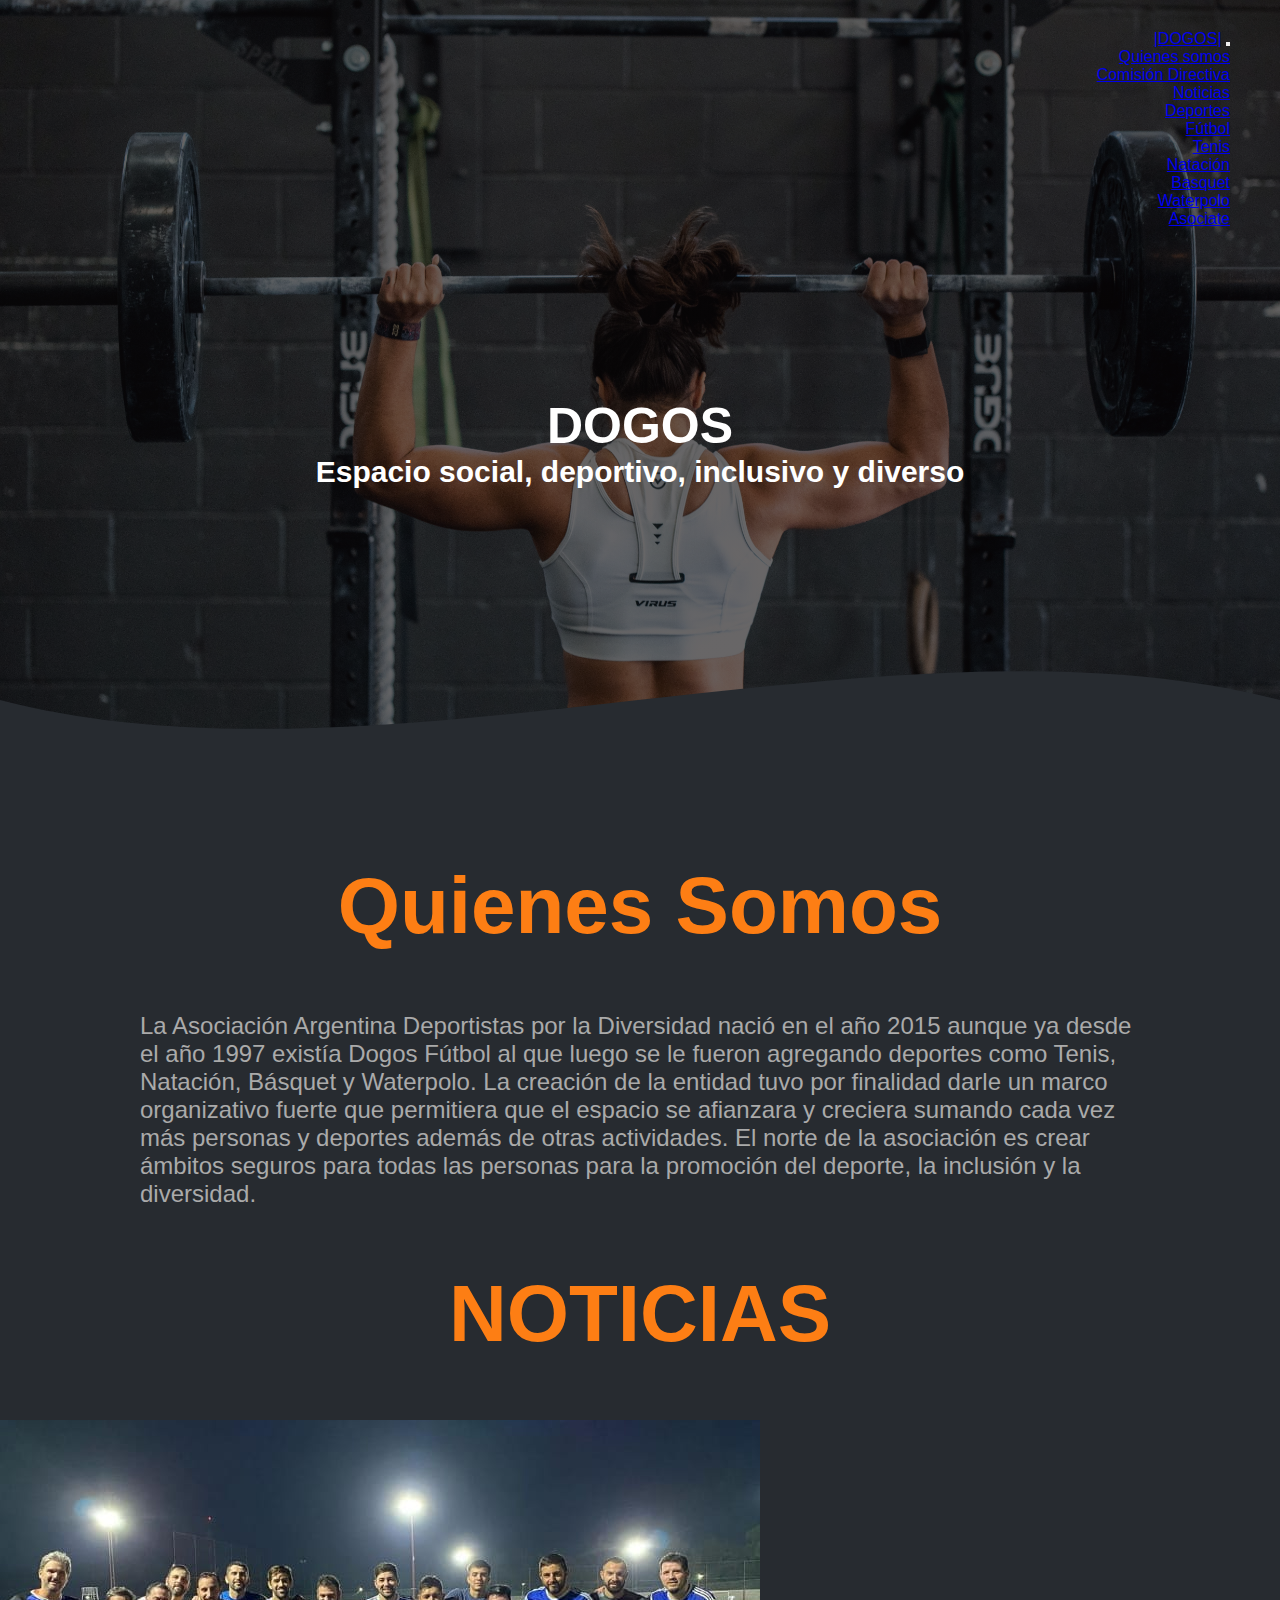
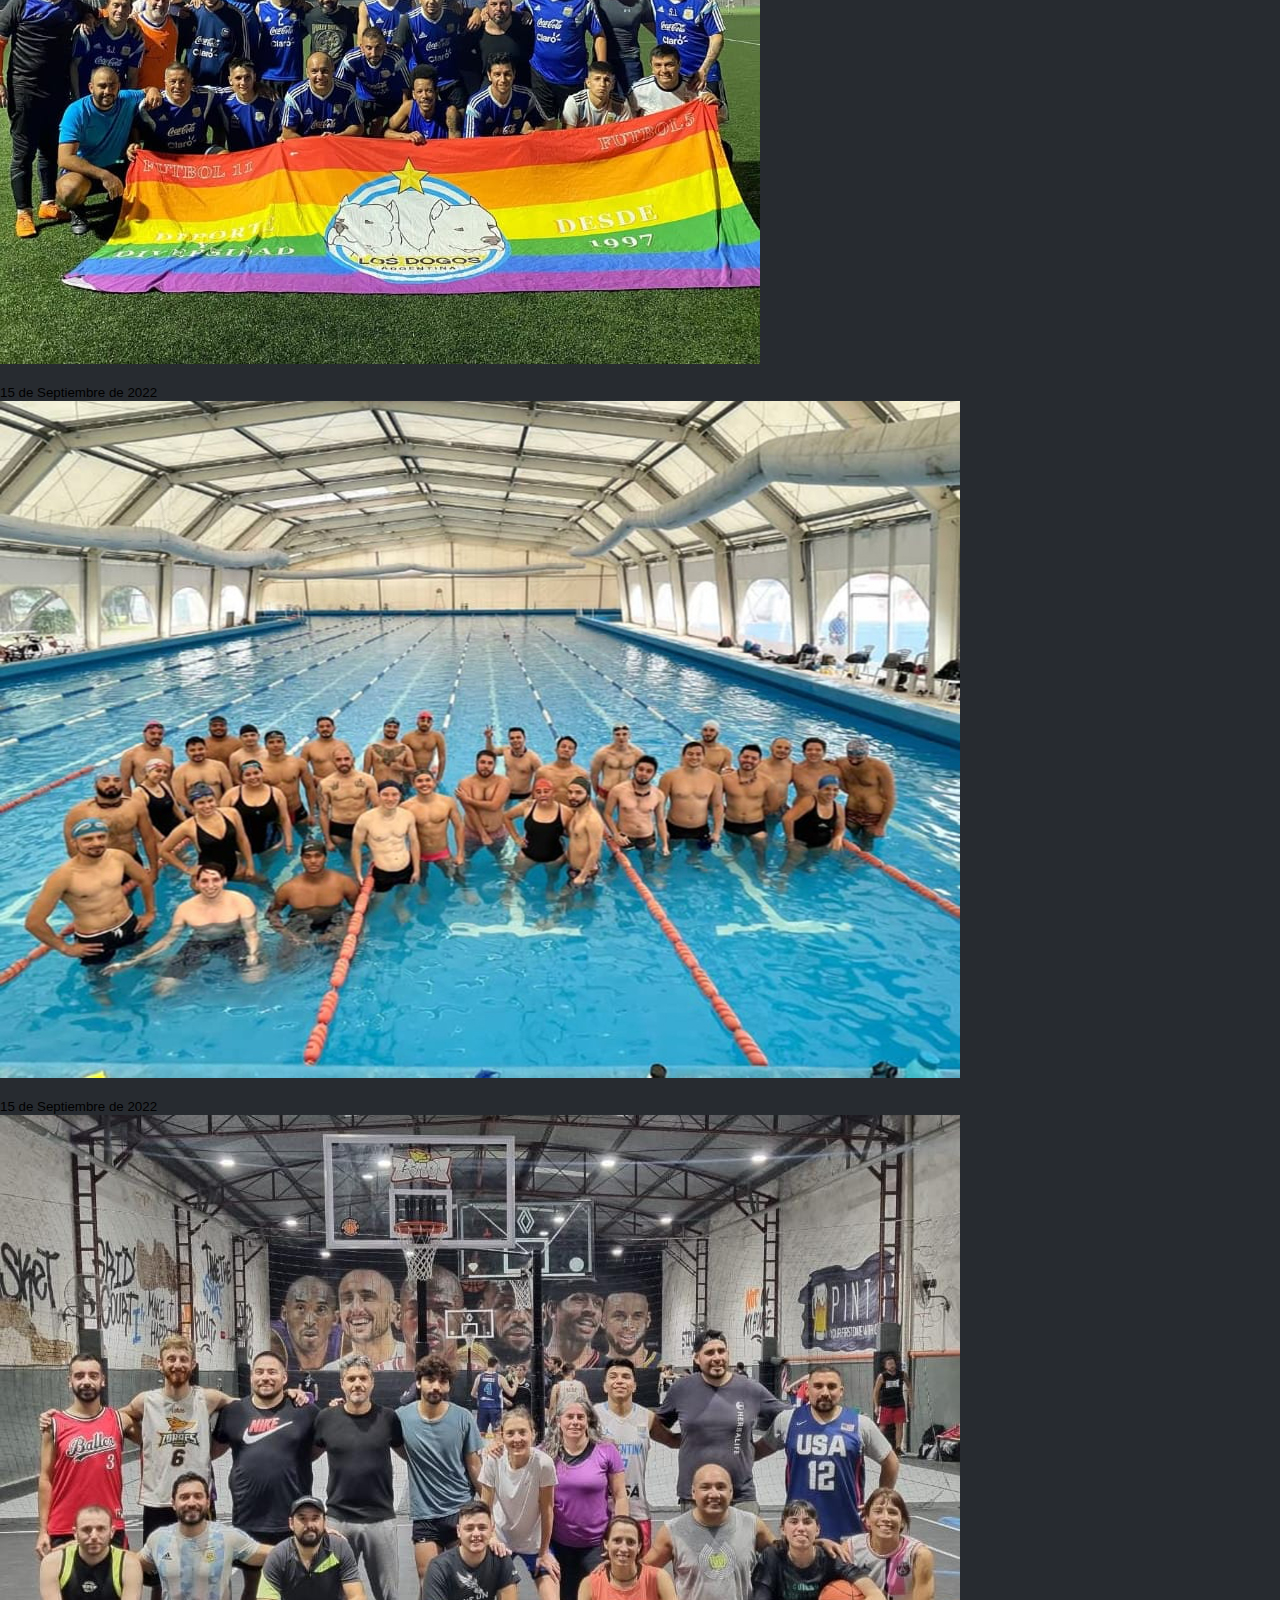
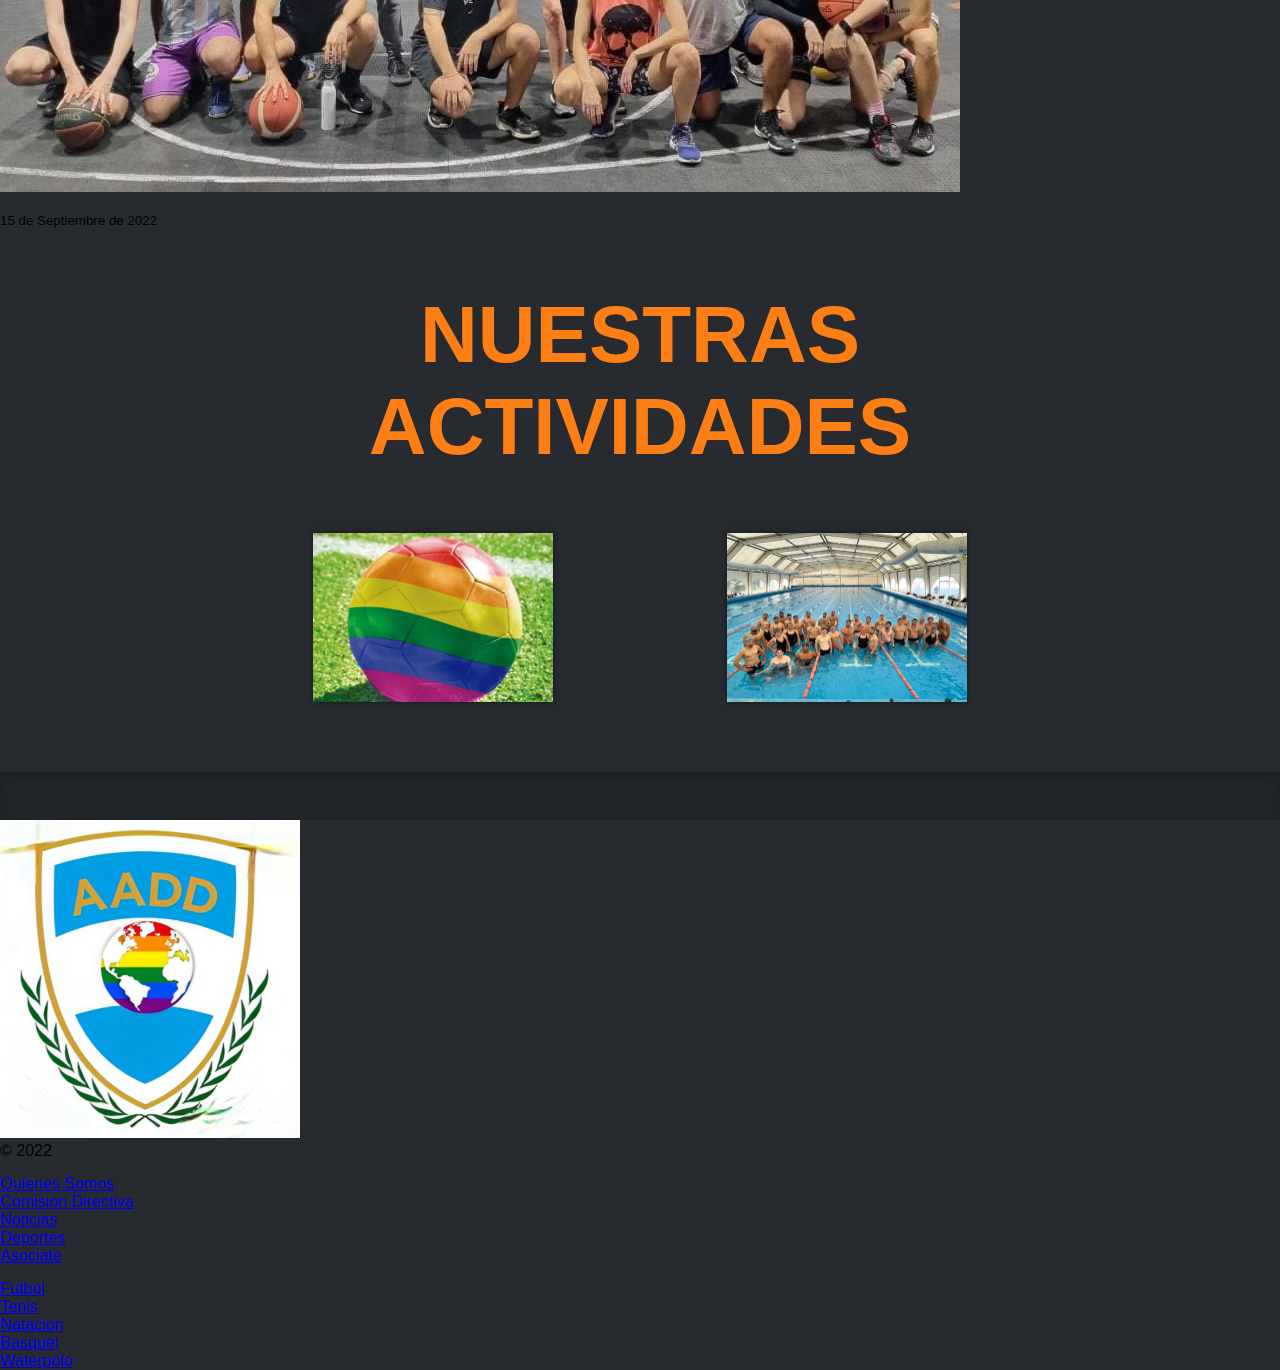
==== commit ee371439: "background gris y fuentes gris claro" ====
--- a/web/index2.html
+++ b/web/index2.html
@@ -54,11 +54,11 @@
                   Deportes
                 </a>
                 <ul class="dropdown-menu">
-                  <li><a class="dropdown-item text-white" href="#">Fútbol</a></li>
-                  <li><a class="dropdown-item text-white" href="#">Tenis</a></li>
-                  <li><a class="dropdown-item text-white" href="#">Natación</a></li>
-                  <li><a class="dropdown-item text-white" href="#">Basquet</a></li>
-                  <li><a class="dropdown-item text-white" href="#">Waterpolo</a></li>
+                  <li><a class="dropdown-item text-black" href="#">Fútbol</a></li>
+                  <li><a class="dropdown-item text-black" href="#">Tenis</a></li>
+                  <li><a class="dropdown-item text-black" href="#">Natación</a></li>
+                  <li><a class="dropdown-item text-black" href="#">Basquet</a></li>
+                  <li><a class="dropdown-item text-black" href="#">Waterpolo</a></li>
                 </ul>
               </li>
               <li class="nav-item">
@@ -72,9 +72,9 @@
             <h1>DOGOS</h1>
             <h2>Espacio social, deportivo, inclusivo y diverso</h2>
         </section>
-        <div class="wave" style="height: 150px; overflow: hidden;" ><svg viewBox="0 0 500 150" preserveAspectRatio="none" style="height: 100%; width: 100%;"><path d="M0.00,49.98 C149.99,150.00 349.20,-49.98 500.00,49.98 L500.00,150.00 L0.00,150.00 Z" style="stroke: none; fill: #fff;"></path></svg></div>
+        <div class="wave" style="height: 150px; overflow: hidden;" ><svg viewBox="0 0 500 150" preserveAspectRatio="none" style="height: 100%; width: 100%;"><path d="M0.00,49.98 C149.99,150.00 349.20,-49.98 500.00,49.98 L500.00,150.00 L0.00,150.00 Z" style="stroke: none; fill: #272B30;"></path></svg></div>
     </header>
-    <main>
+    <main class="main-index">
         <section class="contenedor sobre-nosotros">
             <h2 class="titulo">Quienes Somos</h2>
             <div class="contenedor-sobre-nosotros">
@@ -95,7 +95,7 @@
                         <div class="card-img-overlay card-img-autor d-none d-md-flex flex-row-reverse align-items-start">
                         </div>                        
                         <div class="card-body rounded-bottom-xlg">
-                          <h5 class="card-title text-blue card-title-h-3r text-uppercase">Dogos organizará en el año 2024 el Mundial de Fútbol LGBTIG+ en la Ciudad de Buenos Aires.</h5>
+                          <h5  id="titulo-card" class="card-title text-blue card-title-h-3r text-uppercase">Dogos organizará en el año 2024 el Mundial de Fútbol LGBTIG+ en la Ciudad de Buenos Aires.</h5>
                           <a href="#" class="stretched-link"></a>
                         </div>
                         <div class="card-footer text-muted rounded-bottom-xlg">
@@ -109,7 +109,7 @@
                           <div class="card-img-overlay card-img-autor d-none d-md-flex flex-row-reverse align-items-start">
                           </div>                        
                           <div class="card-body rounded-bottom-xlg">
-                            <h5 class="card-title text-blue card-title-h-3r text-uppercase">Dogos es candidata a organizar en la Ciudad de Buenos Aires el Mundial de Deportes Acuáticos en el año 2024.</h5>
+                            <h5 id="titulo-card" class="card-title text-blue card-title-h-3r text-uppercase">Dogos es candidata a organizar en la Ciudad de Buenos Aires el Mundial de Deportes Acuáticos en el año 2024.</h5>
                             <a href="#" class="stretched-link"></a>
                           </div>
                           <div class="card-footer text-muted rounded-bottom-xlg">
@@ -123,7 +123,7 @@
                           <div class="card-img-overlay card-img-autor d-none d-md-flex flex-row-reverse align-items-start">
                           </div>                        
                           <div class="card-body rounded-bottom-xlg">
-                            <h5 class="card-title text-blue card-title-h-3r text-uppercase">La AADD ingresó como miembro permanente a la Confederal Argentina de Deportes.</h5>
+                            <h5 id="titulo-card" class="card-title text-blue card-title-h-3r text-uppercase">La AADD ingresó como miembro permanente a la Confederal Argentina de Deportes.</h5>
                             <a href="#" class="stretched-link"></a>
                           </div>
                           <div class="card-footer text-muted rounded-bottom-xlg">
@@ -135,7 +135,7 @@
                 </div>
               </div>
         </section>                
-        <section class="">
+        <section class="nuestras-actividades">
             <div class="contenedor">
                 <h2 class="titulo">NUESTRAS ACTIVIDADES</h2>
                 <div class="galeria-port">
@@ -172,7 +172,7 @@
           </div>
       
           <div class="col mb-3">
-            <h5>INSTITUCIONAL</h5>
+            <h5 id="titulo-card">INSTITUCIONAL</h5>
             <ul class="nav flex-column">
               <li class="nav-item mb-2"><a href="#" class="nav-link p-0 text-muted">Quienes Somos</a></li>
               <li class="nav-item mb-2"><a href="#" class="nav-link p-0 text-muted">Comision Directiva</a></li>
@@ -183,7 +183,7 @@
           </div>      
       
           <div class="col mb-3">
-            <h5>DEPORTES</h5>
+            <h5 id="titulo-card">DEPORTES</h5>
             <ul class="nav flex-column">
               <li class="nav-item mb-2"><a href="#" class="nav-link p-0 text-muted">Futbol</a></li>
               <li class="nav-item mb-2"><a href="#" class="nav-link p-0 text-muted">Tenis</a></li>
--- a/web/css/styles.css
+++ b/web/css/styles.css
@@ -2,10 +2,13 @@
     margin: 0;
     padding: 0;
     box-sizing: border-box;
+    
+    
 }
 
 body{
     font-family: lato, sans-serif;
+    background: #272B30;  
     /* font-size: 2rem; */
 }
 .contenedor{
@@ -13,7 +16,11 @@
     width: 90%;
     max-width: 1000px;
     margin: auto;
-    overflow: hidden;    
+    overflow: hidden;
+    background: #272B30;    
+}
+.main-index{
+    background: #272B30;    
 }
 .titulo{
     color: #fd7e14;
@@ -32,6 +39,17 @@
     background-attachment: fixed;
     position: relative;
 }
+
+#comision{
+    width: 100%;
+    height: 450px;
+    background: #FF0099;  /* fallback for old browsers */
+    background: -webkit-linear-gradient(to right, hsla(324, 100%, 2%, 0.875), hsla(330, 25%, 3%, 0.609)), url(../images/logo_aadd.png);  /* Chrome 10-25, Safari 5.1-6 */
+    background: linear-gradient(to right, hsla(330, 10%, 4%, 0.629), hsla(330, 25%, 3%, 0.609)), url(../images/logo_aadd.png); /* W3C, IE 10+/ Edge, Firefox 16+, Chrome 26+, Opera 12+, Safari 7+ */
+    background-size: cover;
+    background-attachment: fixed;
+    position: relative;
+}
 nav{
     text-align: right;
     padding: 30px 50px 0 0;
@@ -80,6 +98,11 @@
     display: flex;
     justify-content: space-evenly;
     font-size: 1.5rem;
+    color: #AAAAAA;
+    background:#272B30;
+}
+.nuestras-actividades{
+    background:#272B30 ;
 }
 .imagen-about-us{
     width: 48%;
@@ -109,7 +132,7 @@
 }
 /* Galeria */
 .portafolio{
-    background:#f2f2f2;
+    background:#272B30 ;
 }
 .galeria-port{
     display: flex;
@@ -364,4 +387,8 @@
     text-align: center;
     white-space: nowrap;
     -webkit-overflow-scrolling: touch;
+  }
+
+  #titulo-card{
+    color:#272B30;
   }